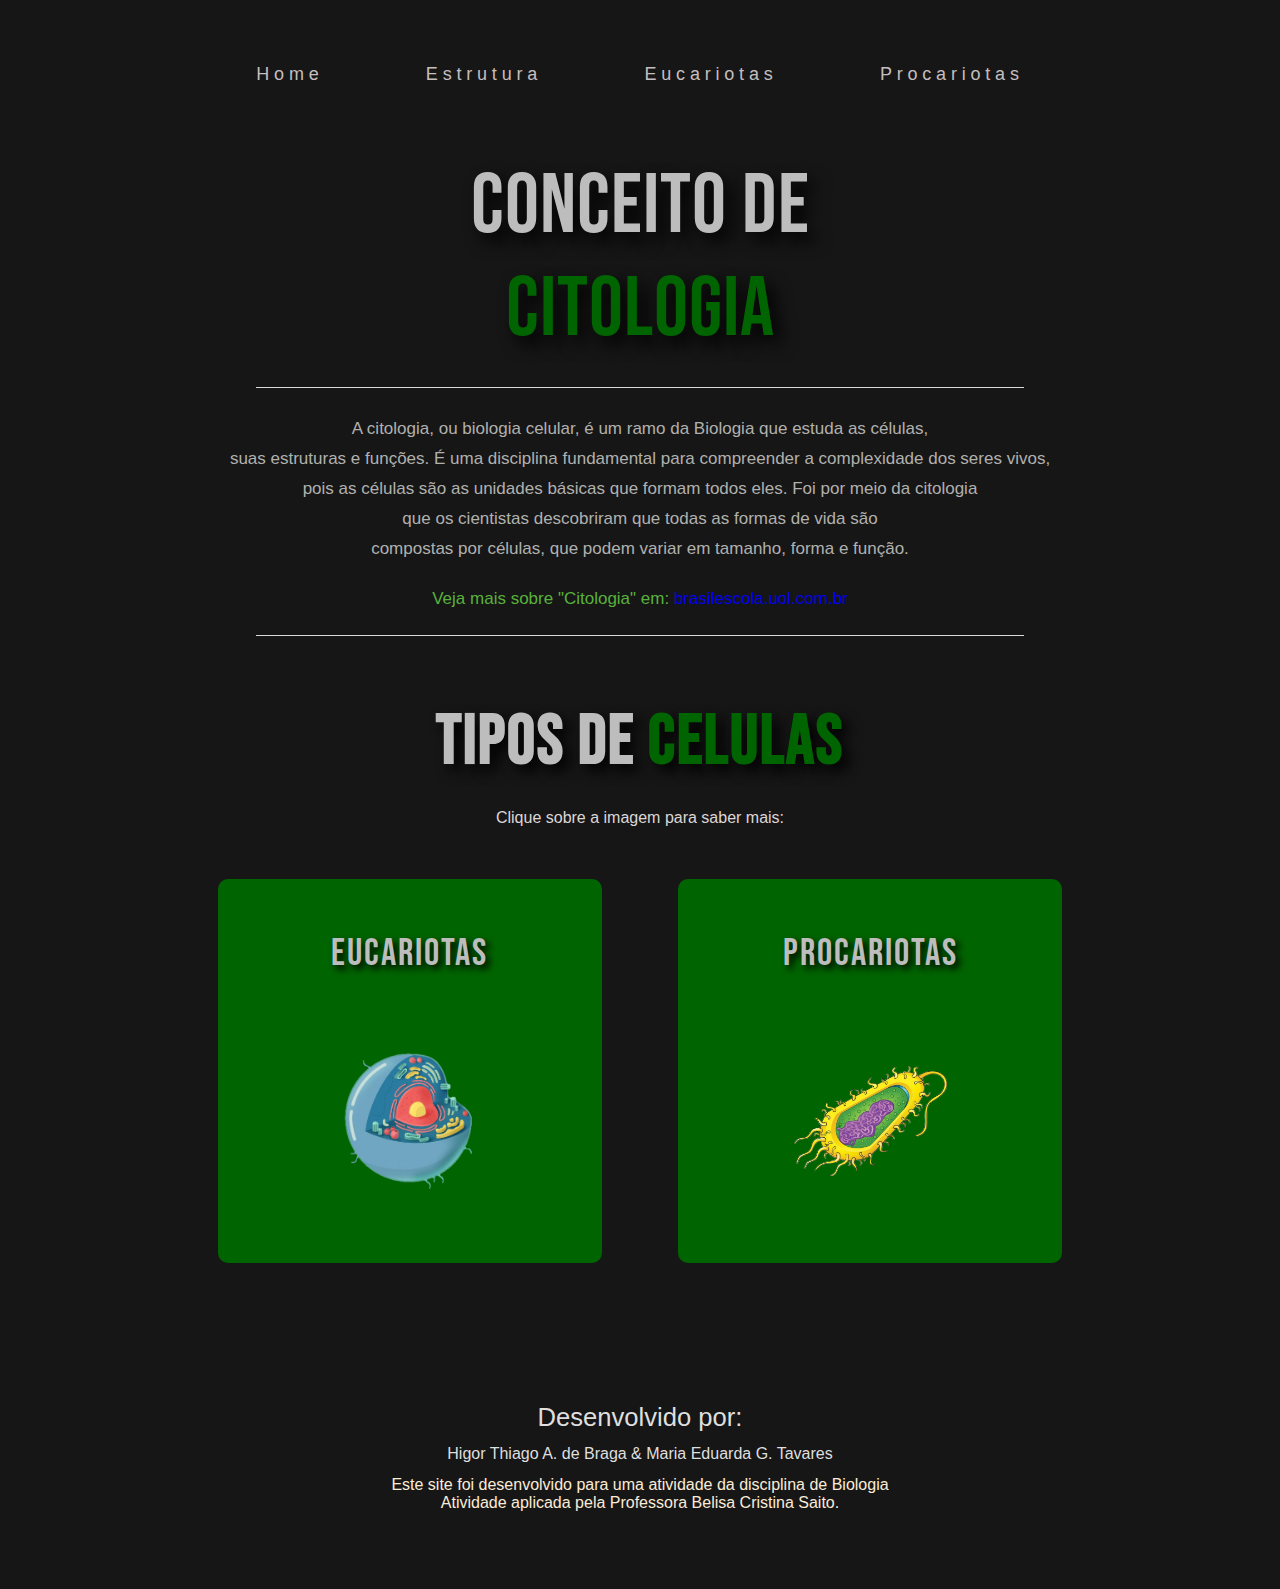
==== citologia.html @ 217428ff "Primeiro" ====
<!DOCTYPE html>
<html lang="pt-br">
<head>
    <meta charset="UTF-8">
    <meta name="viewport" content="width=device-width, initial-scale=1.0">
    <link rel="stylesheet" href="css/style.css">
    <link rel="stylesheet" href="css/reset.css">
    <link href='https://fonts.googleapis.com/css?family=Bebas Neue' rel='stylesheet'>

    <title>Blog Biologia</title>
</head>
<body>
    <header>
        <nav>
            <ul>
                <li><a href="citologia.html">Home</a></li>
                <li><a href="estrutura.html">Estrutura</a></li>
                <li><a href="eucariotas.html">Eucariotas</a></li>
                <li><a href="procariotas.html">Procariotas</a></li>
            </ul>
        </nav>
    </header>
   <main>

      <section class="banner">
        <h1>CONCEITO DE <br> <span>CITOLOGIA</span></h1>

        <img src="src/Rectangle 2.png" alt="">
        <div>

        <p>
            A citologia, ou biologia celular, é um ramo da Biologia que estuda as células, <br> suas estruturas e funções. É uma disciplina fundamental para compreender a complexidade dos seres vivos, <br> pois as células são as unidades básicas que formam todos eles. Foi por meio da citologia <br> que os cientistas descobriram que todas as formas de vida são <br>compostas por células, que podem variar em tamanho, forma e função. 

        </p>
        <h3>Veja mais sobre "Citologia" em: <a href="https://brasilescola.uol.com.br/biologia/nivel-celula.htm">brasilescola.uol.com.br</a>
        </h3>
        </div>
        <img src="src/Rectangle 2.png" alt="">
        
      </section>
      <section class="celulas">
         <h2>TIPOS DE <span>CELULAS</span></h2>
            <p>Clique sobre a imagem para saber mais:</p>
    <div class="mae">
        <div>
            <h3>Eucariotas</h3>
            <a href="eucariotas.html"><img src="src/eucariota.png" ></a>
        </div>
        <div>
            <h3>Procariotas</h3>
            <a href="procariotas.html"><img src="src/procariota.png" ></a>
            
        </div>
    </div>

      </section>

   </main>

   <footer>
    <ul>
        <li>
            <h3>Desenvolvido por:</h3>
        <p>Higor Thiago A. de Braga
        & Maria Eduarda G. Tavares</p>
        </li>
        <li>
            <p>Este site foi desenvolvido para uma atividade da disciplina de Biologia <br>
            Atividade aplicada pela Professora <span>Belisa Cristina Saito.</span></p>


        </li>
    </ul>
        




   </footer>
</body>
</html>
---- css/style.css ----
html {
    background-color: #171616;
    font-family: Arial, Helvetica, sans-serif;

}
html body a {
    text-decoration: none;
} 

/* Formatação header */
header nav ul  {
   display: flex;
   justify-content: center;
} 
header nav ul li  {
    margin: 5vw 4vw 1.5vw 4vw;
    
} 
header nav ul li a {
    color: rgb(197, 190, 190);
    font-size: large;
    letter-spacing: 0.3rem;
}
header nav ul li a:hover {
    text-shadow: 0 0 15px #28ff0c;
    transition: all 0.3s linear;
}

/* Formatação banner */

.banner {
    display: flex;
    flex-direction: column;
    justify-content: center;
    margin: 2vw 0 2vw 0;
} 
.banner h1 {
    text-align: center;
    margin: 2vw 0 2vw 0;
    font-size: 85px;
    letter-spacing: 1px;
    color: rgb(189, 189, 189); text-shadow: black  0.1em 0.1em 0.2em;
    font-family: 'Bebas Neue';
    font-weight: normal;
    

}
.banner h1 span{
    color: darkgreen;
}
.banner img {
    justify-content: center;
    padding: 0 20vw 2vw 20vw;
    height: 1px;
}
.banner div p {
    text-align: center;
    font-size: 17px;
    line-height: 30px;
    color: rgb(176, 177, 174);
}
.banner div h3 {
    text-align: center;
    font-weight: normal;
    font-size: 17px;
    color: rgb(88, 177, 60);
    margin: 2vw;
}
/* Formatação celulas */
.celulas {
  text-align: center;
  margin: 3vw 0 2vw 0;
   
}
.celulas h2 {
    font-size: 70px;
    color: rgb(189, 189, 189); text-shadow: black  0.1em 0.1em 0.2em;
    letter-spacing: 2px;
    margin: 2vw 0 1vw 0;
    font-family: "Bebas Neue" ;
}
.celulas h2 span {
    color: darkgreen;
}
.celulas div.mae {
    display: flex;
    justify-content: center;
    
}
.celulas div.mae div {
    margin: 2vw 3vw 2vw 3vw;
    background-color: darkgreen;
    height: 30vw;
    width: 30vw;
    border-radius: 10px;
}
.celulas div.mae div h3 {
    font-size: 3vw;
    margin: 4vw 4vw 2vw 4vw;
    font-weight: normal;
    letter-spacing: 2px;
    color: rgb(189, 189, 189) ; text-shadow: black  0.1em 0.1em 0.2em;
    font-family: "Bebas Neue";
}
.celulas div.mae img {
        max-width: 12vw;
        max-height: 12vw;
        margin: 3vw 1vw ;
        border-radius: 10px;
}
.celulas div.mae div img:hover {
    box-shadow: 0 0 10px #dfdfdf;
    transition: all 0.3s linear;
}
.celulas div.mae div:last-child img {
    margin: 5vw 3vw;
}
.celulas p {
    color: rgb(221, 214, 214);
    margin: 2vw 0;
}

/* Formatação footer */

footer {
    background-color: #171616;
    padding: 6vw 0;
}
footer ul {
    display: flex;
    flex-direction: column;
    text-align: center;
}
footer ul li h3 {
    font-size: 2vw;
    margin: 1vw 0;
    font-weight: normal;
    color: #dfdfdf;
}
footer ul li:first-child p {
    margin: 1vw 0;
    color: #dfdfdf;
}
footer ul li:last-child p {
    color: antiquewhite;
}
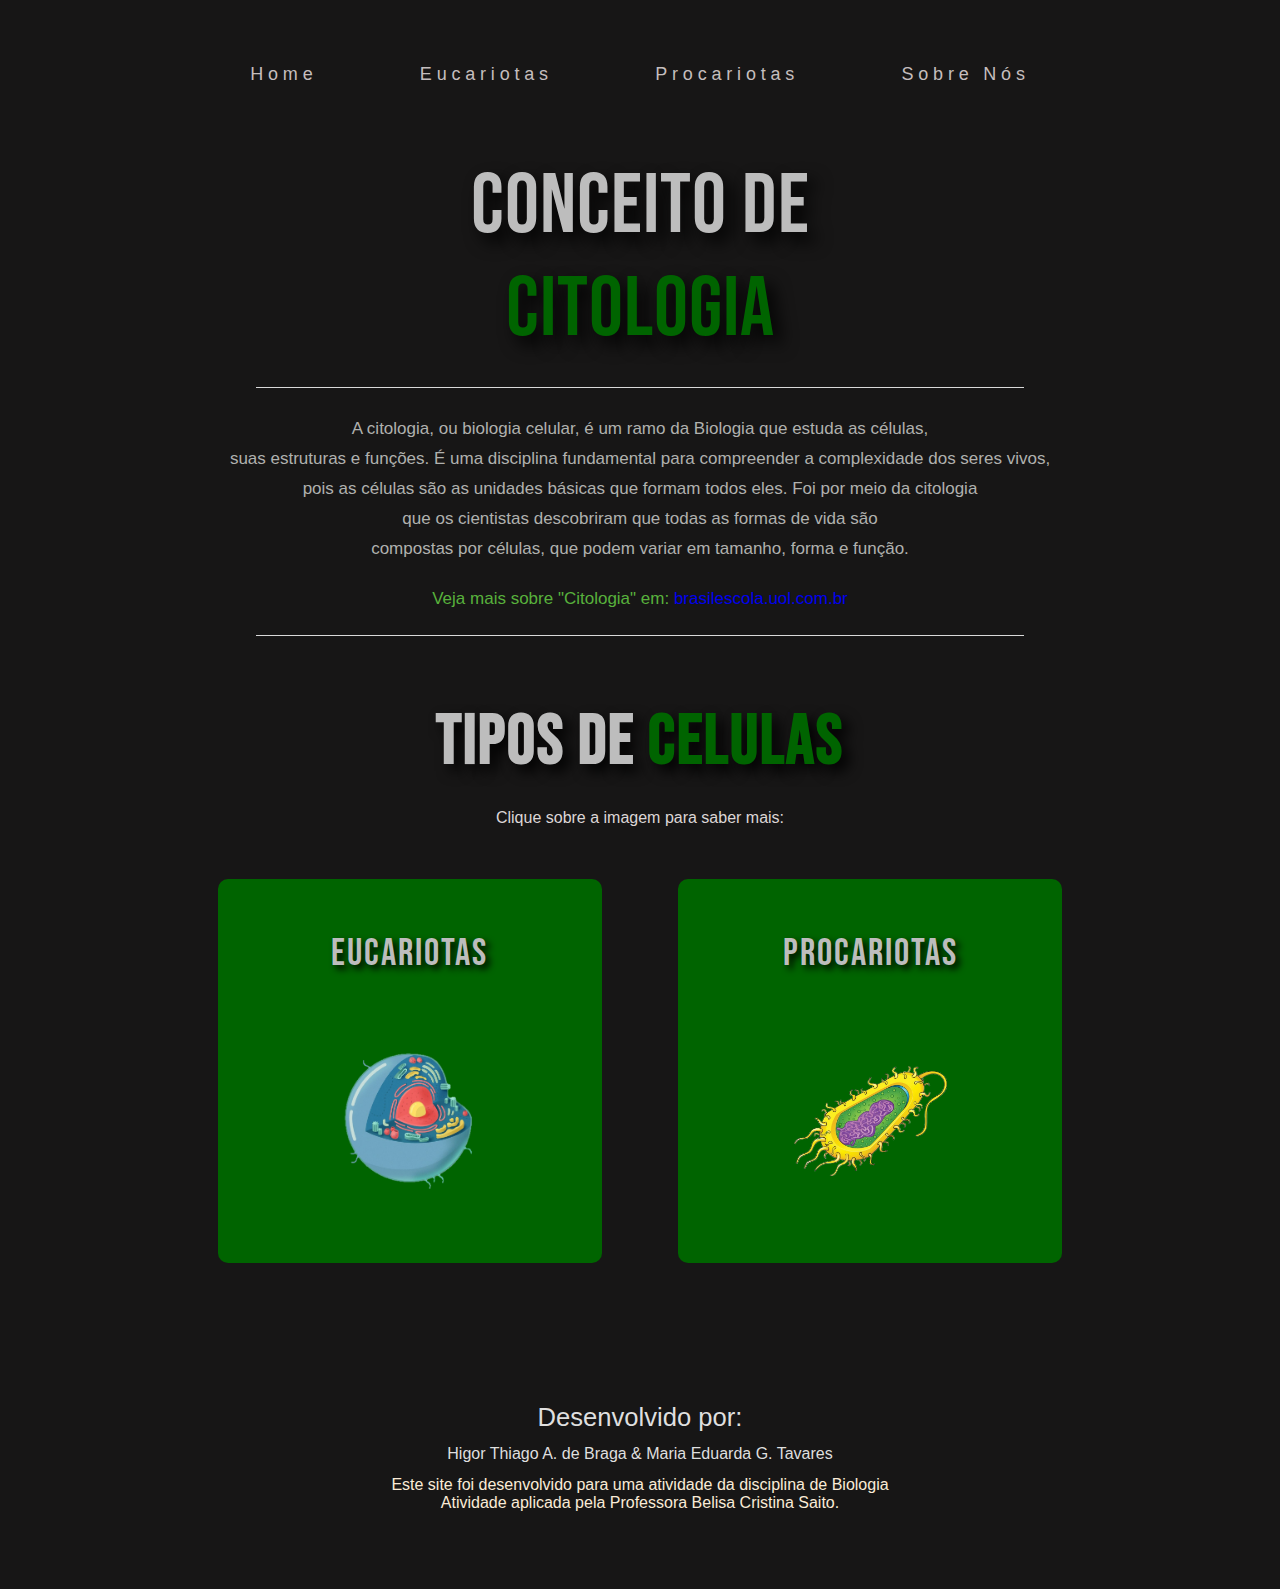
==== commit 74e3c400: "eucariotas" ====
--- a/citologia.html
+++ b/citologia.html
@@ -3,8 +3,9 @@
 <head>
     <meta charset="UTF-8">
     <meta name="viewport" content="width=device-width, initial-scale=1.0">
+    <link rel="stylesheet" href="css/citologia.css">
+    <link rel="stylesheet" href="css/reset.css">
     <link rel="stylesheet" href="css/style.css">
-    <link rel="stylesheet" href="css/reset.css">
     <link href='https://fonts.googleapis.com/css?family=Bebas Neue' rel='stylesheet'>
 
     <title>Blog Biologia</title>
@@ -14,9 +15,9 @@
         <nav>
             <ul>
                 <li><a href="citologia.html">Home</a></li>
-                <li><a href="estrutura.html">Estrutura</a></li>
                 <li><a href="eucariotas.html">Eucariotas</a></li>
                 <li><a href="procariotas.html">Procariotas</a></li>
+                <li><a href="sobre.html">Sobre Nós</a></li>
             </ul>
         </nav>
     </header>
--- a/css/citologia.css
+++ b/css/citologia.css
@@ -0,0 +1,97 @@
+.banner {
+    display: flex;
+    flex-direction: column;
+    justify-content: center;
+    margin: 2vw 0 2vw 0;
+} 
+.banner h1 {
+    text-align: center;
+    margin: 2vw 0 2vw 0;
+    font-size: 85px;
+    letter-spacing: 1px;
+    color: rgb(189, 189, 189); text-shadow: black  0.1em 0.1em 0.2em;
+    font-family: 'Bebas Neue';
+    font-weight: normal;
+    
+
+}
+.banner h1 span{
+    color: darkgreen;
+}
+.banner img {
+    justify-content: center;
+    padding: 0 20vw 2vw 20vw;
+    height: 1px;
+}
+.banner div p {
+    text-align: center;
+    font-size: 17px;
+    line-height: 30px;
+    color: rgb(176, 177, 174);
+}
+.banner div h3 {
+    text-align: center;
+    font-weight: normal;
+    font-size: 17px;
+    color: rgb(88, 177, 60);
+    margin: 2vw;
+}
+/* Formatação celulas */
+.celulas {
+  text-align: center;
+  margin: 3vw 0 2vw 0;
+   
+}
+.celulas h2 {
+    font-size: 70px;
+    color: rgb(189, 189, 189); text-shadow: black  0.1em 0.1em 0.2em;
+    letter-spacing: 2px;
+    margin: 2vw 0 1vw 0;
+    font-family: "Bebas Neue" ;
+}
+.celulas h2 span {
+    color: darkgreen;
+}
+.celulas div.mae {
+    display: flex;
+    justify-content: center;
+    
+}
+.celulas div.mae div {
+    margin: 2vw 3vw 2vw 3vw;
+    background-color: darkgreen;
+    height: 30vw;
+    width: 30vw;
+    border-radius: 10px;
+}
+.celulas div.mae div h3 {
+    font-size: 3vw;
+    margin: 4vw 4vw 2vw 4vw;
+    font-weight: normal;
+    letter-spacing: 2px;
+    color: rgb(189, 189, 189) ; text-shadow: black  0.1em 0.1em 0.2em;
+    font-family: "Bebas Neue";
+}
+.celulas div.mae img {
+        max-width: 12vw;
+        max-height: 12vw;
+        margin: 3vw 1vw ;
+        border-radius: 10px;
+}
+.celulas div.mae div img:hover {
+    box-shadow: 0 0 10px #dfdfdf;
+    transition: all 0.3s linear;
+}
+.celulas div.mae div:last-child img {
+    margin: 5vw 3vw;
+}
+.celulas p {
+    color: rgb(221, 214, 214);
+    margin: 2vw 0;
+}
+.celulas div.mae div:hover {
+
+    width: 32vw;
+    height: 32vw;
+    transition: 300ms linear; 
+  }--- a/css/style.css
+++ b/css/style.css
@@ -26,99 +26,7 @@
     transition: all 0.3s linear;
 }
 
-/* Formatação banner */
 
-.banner {
-    display: flex;
-    flex-direction: column;
-    justify-content: center;
-    margin: 2vw 0 2vw 0;
-} 
-.banner h1 {
-    text-align: center;
-    margin: 2vw 0 2vw 0;
-    font-size: 85px;
-    letter-spacing: 1px;
-    color: rgb(189, 189, 189); text-shadow: black  0.1em 0.1em 0.2em;
-    font-family: 'Bebas Neue';
-    font-weight: normal;
-    
-
-}
-.banner h1 span{
-    color: darkgreen;
-}
-.banner img {
-    justify-content: center;
-    padding: 0 20vw 2vw 20vw;
-    height: 1px;
-}
-.banner div p {
-    text-align: center;
-    font-size: 17px;
-    line-height: 30px;
-    color: rgb(176, 177, 174);
-}
-.banner div h3 {
-    text-align: center;
-    font-weight: normal;
-    font-size: 17px;
-    color: rgb(88, 177, 60);
-    margin: 2vw;
-}
-/* Formatação celulas */
-.celulas {
-  text-align: center;
-  margin: 3vw 0 2vw 0;
-   
-}
-.celulas h2 {
-    font-size: 70px;
-    color: rgb(189, 189, 189); text-shadow: black  0.1em 0.1em 0.2em;
-    letter-spacing: 2px;
-    margin: 2vw 0 1vw 0;
-    font-family: "Bebas Neue" ;
-}
-.celulas h2 span {
-    color: darkgreen;
-}
-.celulas div.mae {
-    display: flex;
-    justify-content: center;
-    
-}
-.celulas div.mae div {
-    margin: 2vw 3vw 2vw 3vw;
-    background-color: darkgreen;
-    height: 30vw;
-    width: 30vw;
-    border-radius: 10px;
-}
-.celulas div.mae div h3 {
-    font-size: 3vw;
-    margin: 4vw 4vw 2vw 4vw;
-    font-weight: normal;
-    letter-spacing: 2px;
-    color: rgb(189, 189, 189) ; text-shadow: black  0.1em 0.1em 0.2em;
-    font-family: "Bebas Neue";
-}
-.celulas div.mae img {
-        max-width: 12vw;
-        max-height: 12vw;
-        margin: 3vw 1vw ;
-        border-radius: 10px;
-}
-.celulas div.mae div img:hover {
-    box-shadow: 0 0 10px #dfdfdf;
-    transition: all 0.3s linear;
-}
-.celulas div.mae div:last-child img {
-    margin: 5vw 3vw;
-}
-.celulas p {
-    color: rgb(221, 214, 214);
-    margin: 2vw 0;
-}
 
 /* Formatação footer */
 
